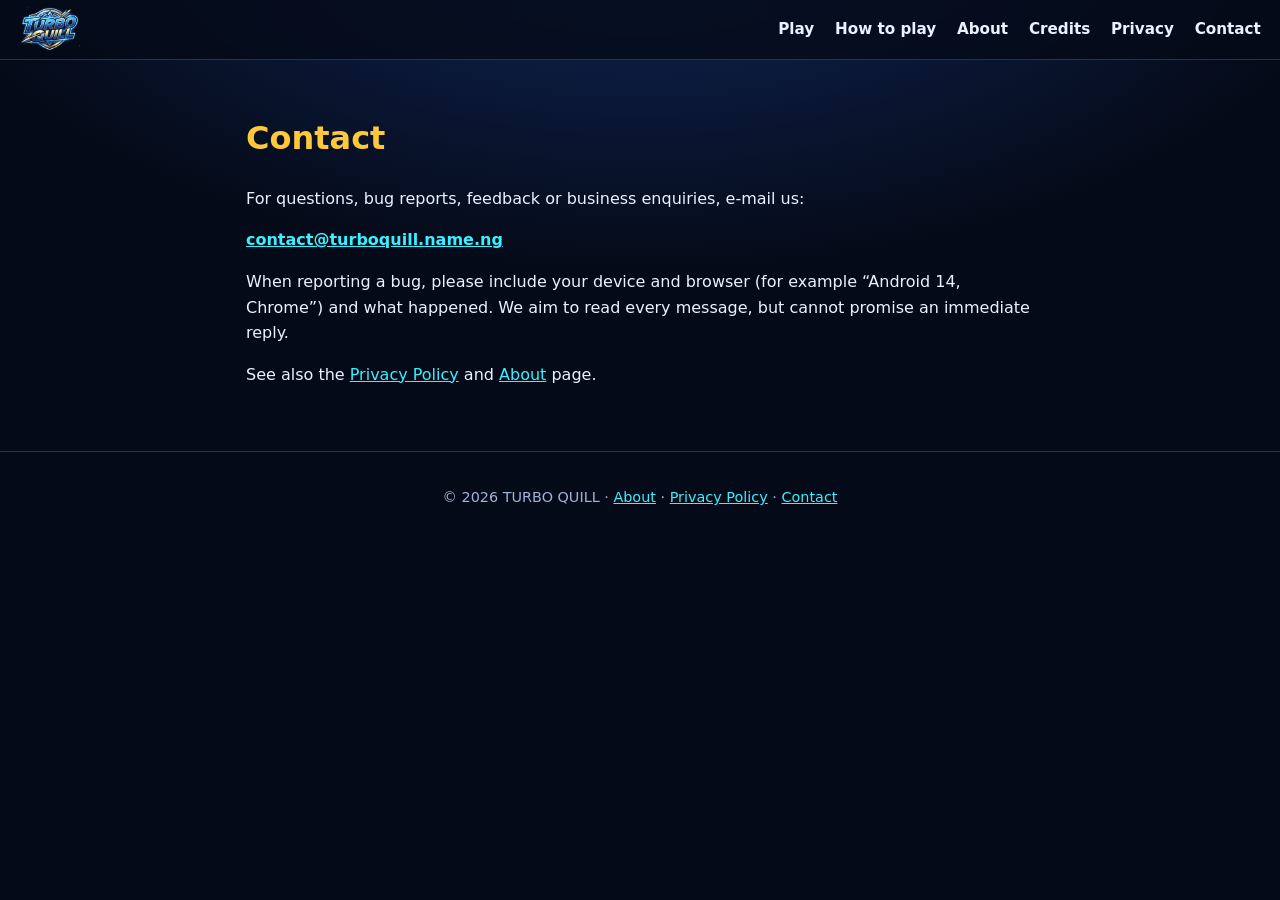
==== pages/contact.html @ 1d853f7b "Initial commit" ====
<!doctype html>
<html lang="en"><head><meta charset="utf-8"><meta name="viewport" content="width=device-width, initial-scale=1, viewport-fit=cover">
<title>Contact — TURBO QUILL</title><meta name="description" content="Contact TURBO QUILL for feedback, bug reports and enquiries.">
<link rel="canonical" href="https://turboquill.name.ng/pages/contact.html">
<link rel="icon" href="../assets/images/branding/favicon-64.png"><link rel="stylesheet" href="../styles/main.css">
<meta name="google-adsense-account" content="ca-pub-1319521339732367">
<script async src="https://pagead2.googlesyndication.com/pagead/js/adsbygoogle.js?client=ca-pub-1319521339732367"
     crossorigin="anonymous"></script>
</head>
<body>
<header class="site-header"><a class="brand" href="../index.html" aria-label="TURBO QUILL home"><img src="../assets/images/branding/logo-keyed.png" alt="TURBO QUILL" width="120" height="83"></a>
<nav aria-label="Main"><a href="../index.html#play">Play</a><a href="../index.html#how">How to play</a><a href="about.html">About</a><a href="../index.html#credits">Credits</a><a href="privacy.html">Privacy</a><a href="contact.html">Contact</a></nav></header>
<main class="doc">
<h1>Contact</h1>
<p>For questions, bug reports, feedback or business enquiries, e-mail us:</p>
<p><a href="mailto:contact@turboquill.name.ng"><b>contact@turboquill.name.ng</b></a></p>
<p>When reporting a bug, please include your device and browser (for example “Android 14, Chrome”) and what happened. We aim to read every message, but cannot promise an immediate reply.</p>
<p>See also the <a href="privacy.html">Privacy Policy</a> and <a href="about.html">About</a> page.</p>
</main>
<footer class="site-footer"><p>© <span id="y"></span> TURBO QUILL · <a href="about.html">About</a> · <a href="privacy.html">Privacy Policy</a> · <a href="contact.html">Contact</a></p></footer>
<script>document.getElementById('y').textContent=new Date().getFullYear()</script>
</body></html>
---- styles/main.css ----
:root{--bg:#050a18;--bg2:#0b1530;--ink:#eaf2ff;--mute:#9fb4d8;--blue:#2a7bff;--cyan:#38f0ff;--gold:#ffc83a;--em:#20d890;--danger:#ff5a2a;--line:rgba(120,170,255,.25);--safe-t:env(safe-area-inset-top,0px);--safe-r:env(safe-area-inset-right,0px);--safe-b:env(safe-area-inset-bottom,0px);--safe-l:env(safe-area-inset-left,0px)}
*{box-sizing:border-box}
html{scroll-behavior:smooth;-webkit-text-size-adjust:100%}
body{margin:0;background:radial-gradient(1200px 600px at 50% -10%,#10285a 0,var(--bg) 60%);color:var(--ink);font:16px/1.6 "Segoe UI",system-ui,-apple-system,Roboto,Arial,sans-serif;min-height:100vh}
a{color:var(--cyan)}a:focus-visible,button:focus-visible,input:focus-visible,select:focus-visible{outline:3px solid var(--gold);outline-offset:2px}
.skip{position:absolute;left:-999px;top:0;background:var(--gold);color:#000;padding:.5rem 1rem;z-index:3000}.skip:focus{left:8px;top:8px}
.site-header{display:flex;align-items:center;justify-content:space-between;gap:1rem;padding:.4rem max(16px,var(--safe-l)) .4rem max(16px,var(--safe-r));border-bottom:1px solid var(--line);background:rgba(5,10,24,.8);backdrop-filter:blur(6px);position:relative;z-index:50}
.brand img{height:46px;width:auto;display:block}
.site-header nav{display:flex;flex-wrap:wrap;gap:.2rem .9rem;justify-content:flex-end}
.site-header nav a{color:var(--ink);text-decoration:none;padding:.35rem .2rem;font-weight:600;font-size:.95rem}.site-header nav a:hover{color:var(--gold)}
main{max-width:1180px;margin:0 auto;padding:0 max(16px,var(--safe-l)) 2rem}
.intro{text-align:center;padding:.8rem 0 .2rem}
.intro h1{margin:0;font-size:clamp(1.6rem,4vw,2.2rem);letter-spacing:.12em;background:linear-gradient(90deg,var(--cyan),var(--blue),var(--gold));-webkit-background-clip:text;background-clip:text;color:transparent}
.intro p{max-width:760px;margin:.3rem auto 0;color:var(--mute);font-size:.92rem;line-height:1.45}
.ad-wrap{margin:.6rem auto;max-width:970px}
.ad-slot{width:100%;display:block;overflow:hidden;text-align:center}
.ad-slot .ph{display:flex;align-items:center;justify-content:center;width:100%;height:100%;min-height:inherit;border:1px dashed var(--line);border-radius:10px;color:var(--mute);font-size:.8rem;letter-spacing:.08em;text-transform:uppercase;background:repeating-linear-gradient(45deg,rgba(255,255,255,.02) 0 10px,transparent 10px 20px)}
.ad-slot::before{content:attr(data-label);display:block;font-size:.65rem;color:var(--mute);letter-spacing:.12em;text-transform:uppercase;margin-bottom:2px}
.ad-slot:empty{display:none}
.info{margin-top:2rem}.info-grid{display:grid;grid-template-columns:minmax(0,1fr) 320px;gap:2rem}
.info-main,.info-side{min-width:0}
.info h2{color:var(--gold);letter-spacing:.06em;margin-top:2rem}.info section:first-child h2{margin-top:0}
.info p,.info li{color:#cfdcf5}
.table-wrap{overflow-x:auto}.controls-table{border-collapse:collapse;width:100%;min-width:480px}.controls-table caption{text-align:left;font-weight:700;margin-bottom:.4rem}
.controls-table th,.controls-table td{border:1px solid var(--line);padding:.5rem .7rem;text-align:left}.controls-table th{background:rgba(42,123,255,.18)}
.site-footer{border-top:1px solid var(--line);text-align:center;color:var(--mute);padding:1.2rem 16px calc(1.2rem + var(--safe-b));font-size:.9rem}
.doc{max-width:820px;margin:0 auto;padding:2rem 16px 3rem}.doc h1{color:var(--gold)}.doc h2{margin-top:2rem}
@media (max-width:900px){.info-grid{grid-template-columns:minmax(0,1fr)}.site-header{flex-wrap:wrap;justify-content:center}.brand img{height:38px}}
@media (prefers-reduced-motion:reduce){html{scroll-behavior:auto}}
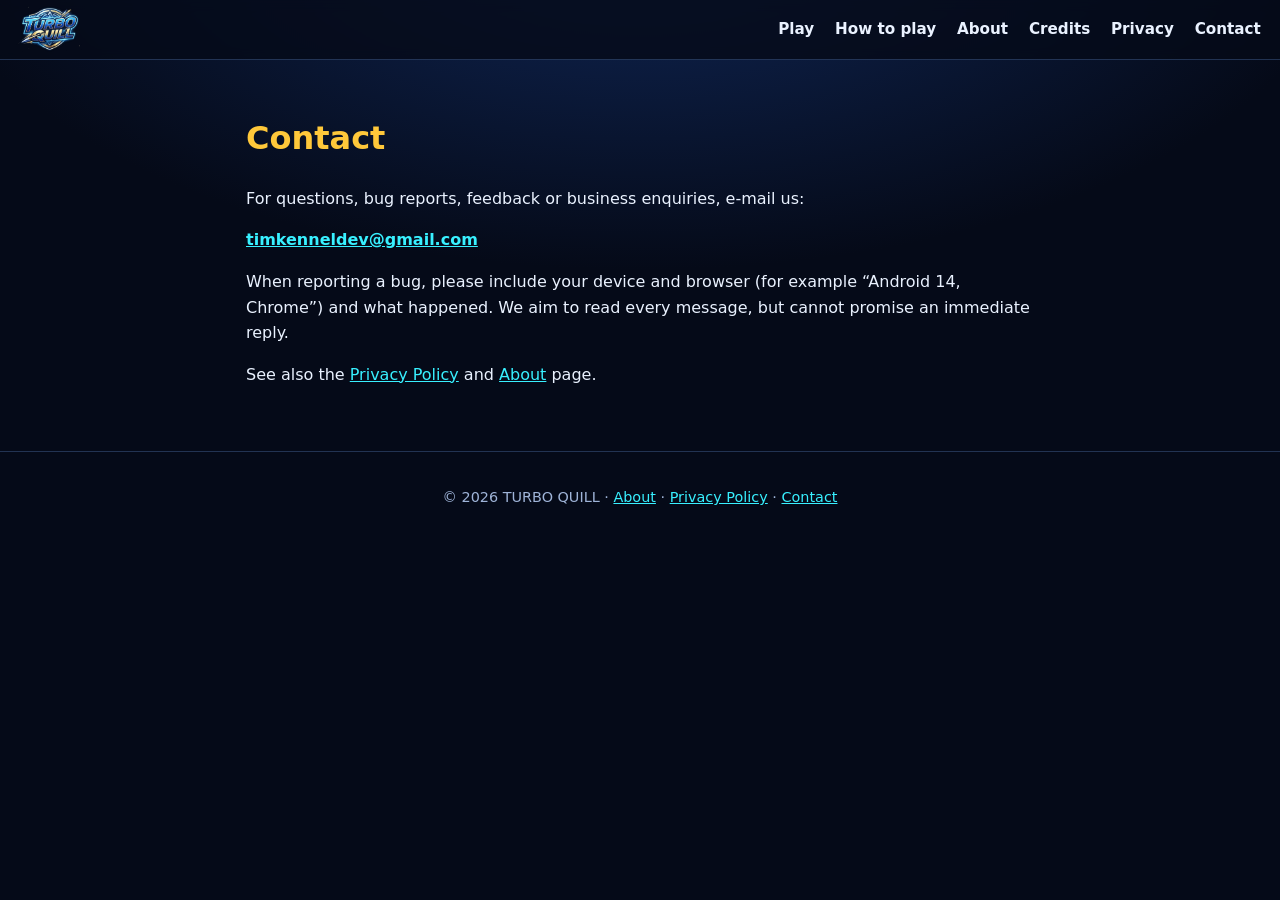
==== commit 1fb4be48: "Update TurboQuill website" ====
--- a/pages/contact.html
+++ b/pages/contact.html
@@ -13,7 +13,7 @@
 <main class="doc">
 <h1>Contact</h1>
 <p>For questions, bug reports, feedback or business enquiries, e-mail us:</p>
-<p><a href="mailto:contact@turboquill.name.ng"><b>contact@turboquill.name.ng</b></a></p>
+<p><a href="timkenneldev@gmail.com"><b>timkenneldev@gmail.com</b></a></p>
 <p>When reporting a bug, please include your device and browser (for example “Android 14, Chrome”) and what happened. We aim to read every message, but cannot promise an immediate reply.</p>
 <p>See also the <a href="privacy.html">Privacy Policy</a> and <a href="about.html">About</a> page.</p>
 </main>
